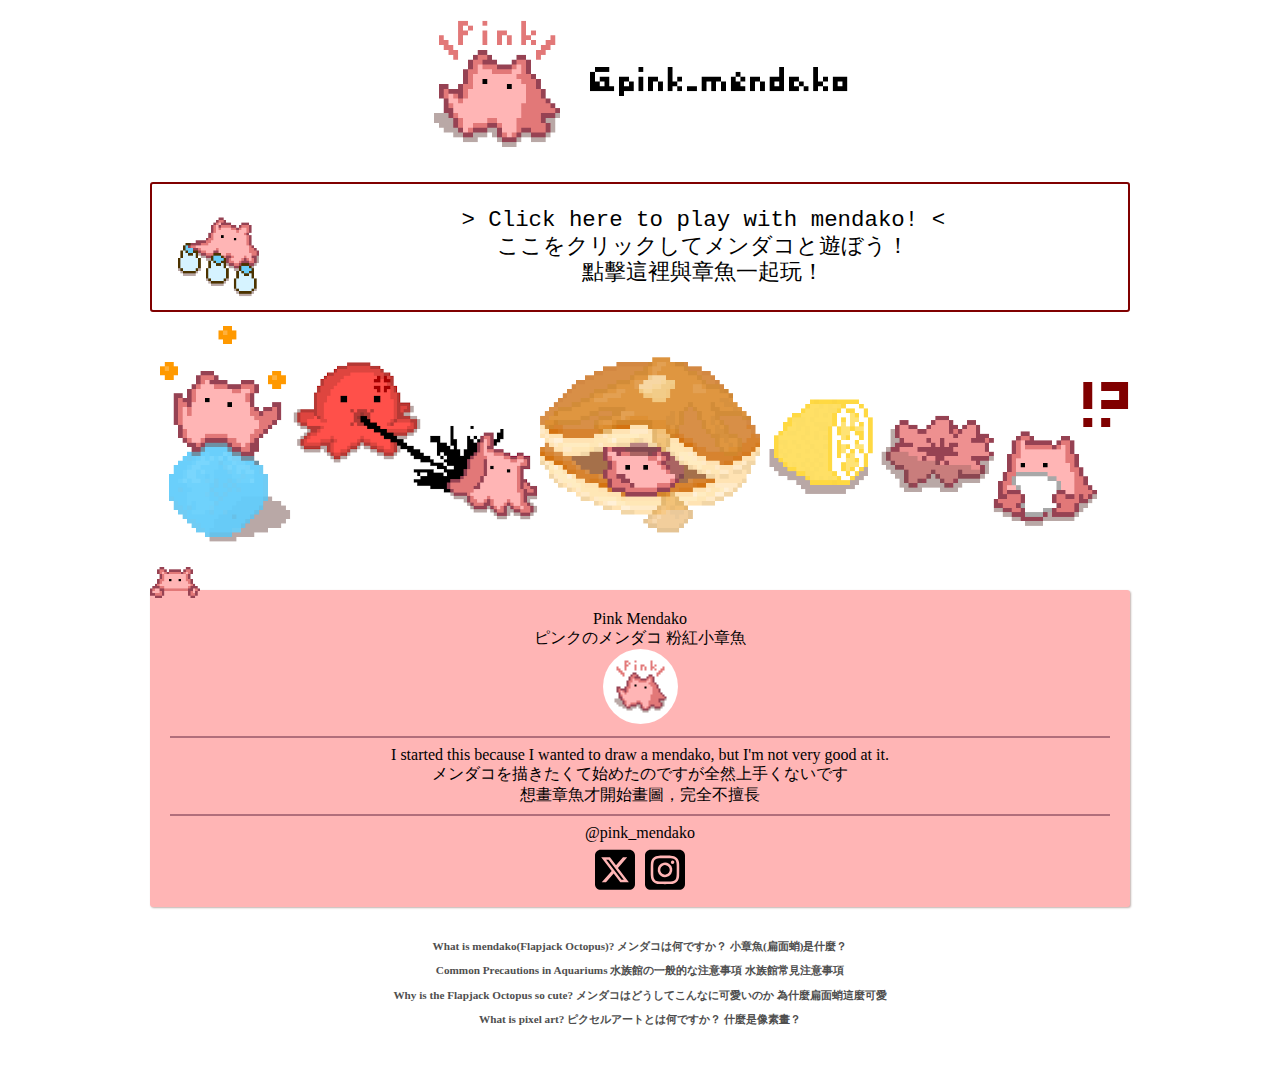
==== index.html @ 8569d6d0 "init website" ====
<!DOCTYPE html>
<html>
<head>
    <meta charset="UTF-8">
    <meta name="viewport" content="width=device-width, initial-scale=1.0">
	<meta content="text/html; charset=UTF-8" http-equiv="Content-Type">
	<meta name="robots" content="index, follow">
    <title>@pink_mendako 粉紅小章魚 ピンクのメンダコ</title>
	<meta http-equiv="Content-Language" content="en,jp,zh_tw">
	<meta name="theme-color" content="#964253">
	<meta name="format-detection" content="telephone=no">
	<link rel="shortcut icon" type="image/x-icon" href="favicon.ico">
	<meta name="description" lang="en" content="A creator who loves mendako creates a pixelated little pink mendako.">
	<meta name="description" lang="jp" content="メンダコが好きな作者が、ピクセル化された小さなピンクのメンダコを創作します。">
	<meta name="description" lang="zh" content="一位喜歡扁面蛸的作者，創作一隻像素粉紅小章魚。">
	<meta name="keywords" content="Pink Mendako,メンダコ,ピンクのメンダコ,扁面蛸,mendako,粉紅小章魚, 粉紅色小章魚, 章魚, 可愛">
	
	<meta property="og:url" content="https://pink-mendako.github.io/">
	<meta property="og:title" content="@pink_mendako 粉紅小章魚 ピンクのメンダコ">
	<meta property="og:locale" content="ja_JP,zh_TW,en_US" />
    <meta property="og:description" content="A creator who loves mendako creates a pixelated little pink mendako. メンダコが好きな作者が、ピクセル化された小さなピンクのメンダコを創作します。一位喜歡扁面蛸的作者，創作一隻像素粉紅小章魚。">
    <meta property="og:image" content="https://pink-mendako.github.io/preview.png">
	<meta property="og:image:width" content="1200" />
	<meta property="og:image:height" content="630" />
	<meta property="og:image:alt" content="A creator who loves mendako creates a pixelated little pink mendako." />
    <meta property="og:type" content="website">
	
	<meta name="twitter:card" content="summary_large_image">
    <meta name="twitter:title" content="@pink_mendako 粉紅小章魚 ピンクのメンダコ">
    <meta name="twitter:description" content="A creator who loves mendako creates a pixelated little pink mendako. メンダコが好きな作者が、ピクセル化された小さなピンクのメンダコを創作します。一位喜歡扁面蛸的作者，創作一隻像素粉紅小章魚。">
    <meta name="twitter:image" content="https://pink-mendako.github.io/preview.png">
	
    <link rel="stylesheet" href="styles.css">
</head>
<body>
	<div class="text-description">A creator who loves mendako creates a pixelated little pink mendako. メンダコが好きな作者が、ピクセル化された小さなピンクのメンダコを創作します。一位喜歡扁面蛸的作者，創作一隻像素粉紅小章魚。</div>
	<div id="page">
		<div class="home-header">
			<img src="images/icon-banner.png" alt="author icon"/>
		</div>
		<a href="./balls/index.html">
			<div class="balls-card">
				<div class="icon">
					<img src="images/balls.gif"/>
				</div>
				<div class="text">
					> Click here to play with mendako! <<br>
					ここをクリックしてメンダコと遊ぼう！<br>
					點擊這裡與章魚一起玩！
				</div>
			</div>
		</a>
		
		<image class="author-banner" src="images/author-banner.png">
		
		<div id="author-container">
			<div class="mendako-header show">
				<img class="show" src="images/mendako-header.png"/>
				<img class="hide" src="images/mendako-header-hide.png"/>
			</div>
			<div class="author-card">
				<div>
					<div class="author-name">Pink Mendako</div>
					<div class="author-sub-name">ピンクのメンダコ 粉紅小章魚</div>
					<img class="icon" src="../images/icon.png" alt="author icon"/>
				</div>
				<hr>
				<div class="description">
					I started this because I wanted to draw a mendako, but I'm not very good at it.<br>
					メンダコを描きたくて始めたのですが全然上手くないです<br>
					想畫章魚才開始畫圖，完全不擅長
				</div>
				<hr>
				<div>@pink_mendako</div>
				<div class="social-media">
					<div class="twitterx">
						<svg xmlns="http://www.w3.org/2000/svg" viewBox="0 0 448 512"><!--!Font Awesome Free 6.7.2 by @fontawesome - https://fontawesome.com License - https://fontawesome.com/license/free Copyright 2025 Fonticons, Inc.--><path d="M64 32C28.7 32 0 60.7 0 96V416c0 35.3 28.7 64 64 64H384c35.3 0 64-28.7 64-64V96c0-35.3-28.7-64-64-64H64zm297.1 84L257.3 234.6 379.4 396H283.8L209 298.1 123.3 396H75.8l111-126.9L69.7 116h98l67.7 89.5L313.6 116h47.5zM323.3 367.6L153.4 142.9H125.1L296.9 367.6h26.3z"/></svg>
					</div>
					<div class="instagram">
						<svg xmlns="http://www.w3.org/2000/svg" viewBox="0 0 448 512"><!--!Font Awesome Free 6.7.2 by @fontawesome - https://fontawesome.com License - https://fontawesome.com/license/free Copyright 2025 Fonticons, Inc.--><path d="M194.4 211.7a53.3 53.3 0 1 0 59.3 88.7 53.3 53.3 0 1 0 -59.3-88.7zm142.3-68.4c-5.2-5.2-11.5-9.3-18.4-12c-18.1-7.1-57.6-6.8-83.1-6.5c-4.1 0-7.9 .1-11.2 .1c-3.3 0-7.2 0-11.4-.1c-25.5-.3-64.8-.7-82.9 6.5c-6.9 2.7-13.1 6.8-18.4 12s-9.3 11.5-12 18.4c-7.1 18.1-6.7 57.7-6.5 83.2c0 4.1 .1 7.9 .1 11.1s0 7-.1 11.1c-.2 25.5-.6 65.1 6.5 83.2c2.7 6.9 6.8 13.1 12 18.4s11.5 9.3 18.4 12c18.1 7.1 57.6 6.8 83.1 6.5c4.1 0 7.9-.1 11.2-.1c3.3 0 7.2 0 11.4 .1c25.5 .3 64.8 .7 82.9-6.5c6.9-2.7 13.1-6.8 18.4-12s9.3-11.5 12-18.4c7.2-18 6.8-57.4 6.5-83c0-4.2-.1-8.1-.1-11.4s0-7.1 .1-11.4c.3-25.5 .7-64.9-6.5-83l0 0c-2.7-6.9-6.8-13.1-12-18.4zm-67.1 44.5A82 82 0 1 1 178.4 324.2a82 82 0 1 1 91.1-136.4zm29.2-1.3c-3.1-2.1-5.6-5.1-7.1-8.6s-1.8-7.3-1.1-11.1s2.6-7.1 5.2-9.8s6.1-4.5 9.8-5.2s7.6-.4 11.1 1.1s6.5 3.9 8.6 7s3.2 6.8 3.2 10.6c0 2.5-.5 5-1.4 7.3s-2.4 4.4-4.1 6.2s-3.9 3.2-6.2 4.2s-4.8 1.5-7.3 1.5l0 0c-3.8 0-7.5-1.1-10.6-3.2zM448 96c0-35.3-28.7-64-64-64H64C28.7 32 0 60.7 0 96V416c0 35.3 28.7 64 64 64H384c35.3 0 64-28.7 64-64V96zM357 389c-18.7 18.7-41.4 24.6-67 25.9c-26.4 1.5-105.6 1.5-132 0c-25.6-1.3-48.3-7.2-67-25.9s-24.6-41.4-25.8-67c-1.5-26.4-1.5-105.6 0-132c1.3-25.6 7.1-48.3 25.8-67s41.5-24.6 67-25.8c26.4-1.5 105.6-1.5 132 0c25.6 1.3 48.3 7.1 67 25.8s24.6 41.4 25.8 67c1.5 26.3 1.5 105.4 0 131.9c-1.3 25.6-7.1 48.3-25.8 67z"/></svg>
					</div>
				</div>
			</div>
		</div>
		
		<div class="page-list">
			<a href="info/mendako.html" class="page-row">
				<div>
					<span>What is mendako(Flapjack Octopus)? </span>
					<span>メンダコは何ですか？</span>
					<span>小章魚(扁面蛸)是什麼？</span>
				</div>
			</a>
			<a href="info/aquarium.html" class="page-row">
				<div>
					<span>Common Precautions in Aquariums </span>
					<span>水族館の一般的な注意事項 </span>
					<span>水族館常見注意事項</span>
				</div>
			</a>
			<a href="info/cute.html" class="page-row">
				<div>
					<span>Why is the Flapjack Octopus so cute?</span>
					<span>メンダコはどうしてこんなに可愛いのか</span>
					<span>為什麼扁面蛸這麼可愛</span>
				</div>
			</a>
			<a href="info/pixel.html" class="page-row">
				<div>
					<span>What is pixel art?</span>
					<span>ピクセルアートとは何ですか？</span>
					<span>什麼是像素畫？</span>
				</div>
			</a>
		</div>
	</div>
	<script src="script.js"></script>
</body>
</html>
---- styles.css ----
body {
	background-color: #ffffff;
	padding-bottom: 15px;
}
#page{
	max-width: 1000px;
	margin: auto;
}

img {
	max-width: 100%;
	height: auto;
	
	  user-drag: none; 
	  user-select: none;
	  -moz-user-select: none;
	  -webkit-user-drag: none;
	  -webkit-user-select: none;
	  -ms-user-select: none;
}
div{
	-webkit-user-select: none; /* Safari */
	-ms-user-select: none; /* IE 10 and IE 11 */
	user-select: none; /* Standard syntax */
}

a{
	text-decoration: none;
    color: inherit;
}

/* home-header */
.home-header{
	text-align: center;
}

.home-header.home img{
	cursor: pointer;
}

.home-header.home a{
	text-decoration: underline;
}

.home-header img{
	max-height: 150px;
}

/* author */
hr{
	border-style: solid;
	border-color: #b16e7b;
}

#author-container{
	position: relative;
	margin: 30px 10px 0px 10px;
}

#author-container .author-card, #author-container .balls-card{
	box-shadow: 1px 1px 2px 0px #420e0052;
	padding: 20px;
	text-align: center;
		border-radius: 3px;
}

.balls-card{
	background: #ffffff;
	display: flex;
	flex-direction: row;
	cursor: pointer;
	border: 2px solid #800000;
	padding: 3px;
    overflow: hidden;
	max-height: 120px;
    margin: 20px 10px 5px 10px;
	border-radius: 3px;
}

.balls-card:hover{
	border: 2px solid #d5d5d5;
	opacity: 0.7;
}

.balls-card .icon{
	width: 15%;
	align-content: center;
}

.balls-card .icon>img{
	aspect-ratio: 1 / 1;
	height: auto;
}

.balls-card .text{
	width: 100%;
	align-content: center;
	font-size: calc(100% + 0.5vw);
	line-height: 1.2;
	text-align: center;
	color: #000000;
    font-family: monospace;
}

@media screen and (max-width: 465px) {
	        
	.balls-card .text{
		font-size: 0.8em;
	}
}

#author-container .author-card{
	background: #ffb5b5;
}

#author-container .icon{
	border-radius: 50%;
	width: 75px;
	cursor: pointer;
}

#author-container .icon:hover {
    transform: scale(1.01);
    box-shadow: 0px 0px 5px 0px #ffffff7d;
}


#author-container .author-banner{
	border-radius: 10px;
}

.social-media{
	display: flex;
    flex-direction: row;
    justify-content: center;
    padding-top: 5px;
}

.social-media>div{
	height: 40px;
    width: 40px;
    margin: 0px 5px;
    cursor: pointer;
}

.social-media>div:hover{
	opacity: 0.6;
}

.text-description{
	display: none;
    font-size: 0.01em;
    color: #cfcfcf;
    opacity: 0;
}

.mendako-header{
	position: absolute;
	top: -23px;
	width: 50px;
}

.mendako-header.show .show{
	display: block;
}
.mendako-header.show .hide{
	display: none;
}
.mendako-header.hide .hide{
	display: block;
}
.mendako-header.hide .show{
	display: none;
}

/* page-list */
.page-list{
	padding: 10px;
	margin-top: 20px;
}

.page-list .page-row{
	margin-bottom: 5px;
    display: block;
}

.page-list .page-row>div{
    padding: 3px;
    cursor: pointer;
    font-weight: bold;
    color: #4f4f4f;
    line-height: 1.2;
    text-align: center;
	font-size: 0.7em;
}

/* content page*/
.main-header{
    text-align: center;
    font-size: 1.3em;
    font-weight: bold;
    padding: 10px 0px;
    color: #964253;
}

.main-content{
    padding: 20px 0px 20px 10px;
}

.main-content .header{
	    font-weight: bold;
    color: #964253;
    font-size: 1.2em;
    padding-bottom: 5px;
}

.main-content .content{
	border-left: 3px solid #964253;
    padding: 15px;
    line-height: 1.5;
}

.main-content .content-sub-title{
	color: #e27878;
    font-weight: bold;
	    padding-bottom: 5px;
}

.main-content .content-remark{
	font-style: italic;
    color: #989898;
    font-size: 0.8em;
}

.center-image{
	text-align: center;
	overflow: hidden;
    justify-items: center;
}

.center-image .center-crop-image{
    margin-top: calc(-20%);
    margin-bottom: calc(-20%);
    position: relative;
    width: 80%;
}

.translation-remark{
	text-align: center;
    color: #898989;
    font-size: 0.85em;
}
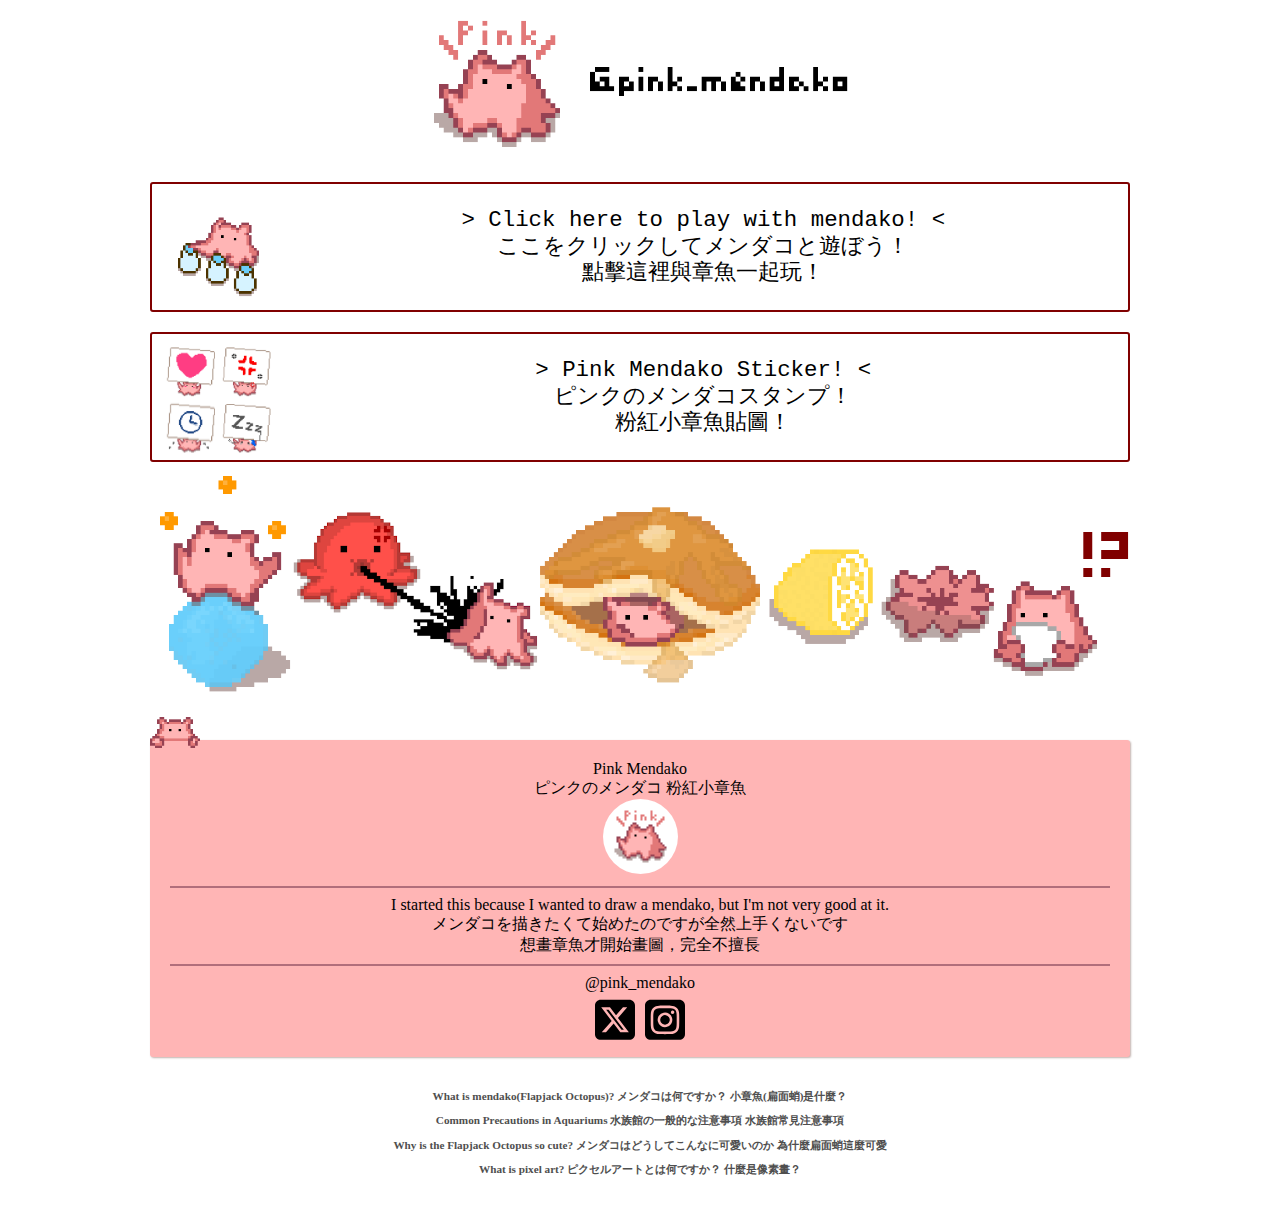
==== commit b8760d02: "added sticker.html" ====
--- a/index.html
+++ b/index.html
@@ -47,6 +47,18 @@
 					> Click here to play with mendako! <<br>
 					ここをクリックしてメンダコと遊ぼう！<br>
 					點擊這裡與章魚一起玩！
+				</div>
+			</div>
+		</a>
+		<a href="info/sticker.html">
+			<div class="balls-card">
+				<div class="icon">
+					<img src="images/sticker.png"/>
+				</div>
+				<div class="text">
+					> Pink Mendako Sticker! <<br>
+					ピンクのメンダコスタンプ！<br>
+					粉紅小章魚貼圖！
 				</div>
 			</div>
 		</a>
--- a/styles.css
+++ b/styles.css
@@ -249,4 +249,84 @@
 	text-align: center;
     color: #898989;
     font-size: 0.85em;
+}
+
+.sticker-table{
+	text-align: center;
+	display: flex;
+	flex-wrap: wrap;
+    justify-content: space-between;
+	
+	font-family: sans-serif;
+	margin-top: 30px;
+}
+
+.sticker-table>div{
+	flex: 1;
+	padding: 20px;
+
+}
+
+.sticker-table>div:nth-child(1),.sticker-table>div:nth-child(2){
+	border-right: 1px solid #964253;
+
+}
+
+.sticker-table .sticker-link-button {
+    padding: 10px;
+    border: 2px solid #964253;
+    margin: 10px;
+    border-radius: 8px;
+    cursor: pointer;
+	
+	display: flex;
+    align-items: center;
+}
+
+.sticker-table .sticker-link-button:hover {
+	box-shadow: inset 0px 0px 11px 0px #936f7799;
+}
+
+.sticker-table .sticker-link-button-img {
+    width: 20%;
+    aspect-ratio: 1 / 1;
+    max-width: 75px;
+}
+
+.sticker-table .sticker-link-button-title{
+	width: 100%;
+	font-size: calc(100% + 0.5vw);
+	text-decoration: underline;
+}
+
+@media (max-width: 600px) {
+	.sticker-table>div {
+		flex: 1 0 100%;
+		margin-bottom: 30px;
+        border-bottom: 1px solid #964253;
+		padding: 0px;
+	}
+	
+	.sticker-table .sticker-link-button-title {
+		
+		font-size: calc(100% + 2.5vw);
+	}
+	
+	.sticker-table .sticker-link-button-img {
+		max-width: 50px;
+	}
+	
+	.sticker-table>div:nth-child(1),.sticker-table>div:nth-child(2){
+		border-right: 0px;
+
+	}
+	
+	.sticker-table .sticker-qr-code img{
+		width:50%;
+	}
+}
+
+/* ad */
+.multi-ad-content{
+	margin-top: 8px;
 }